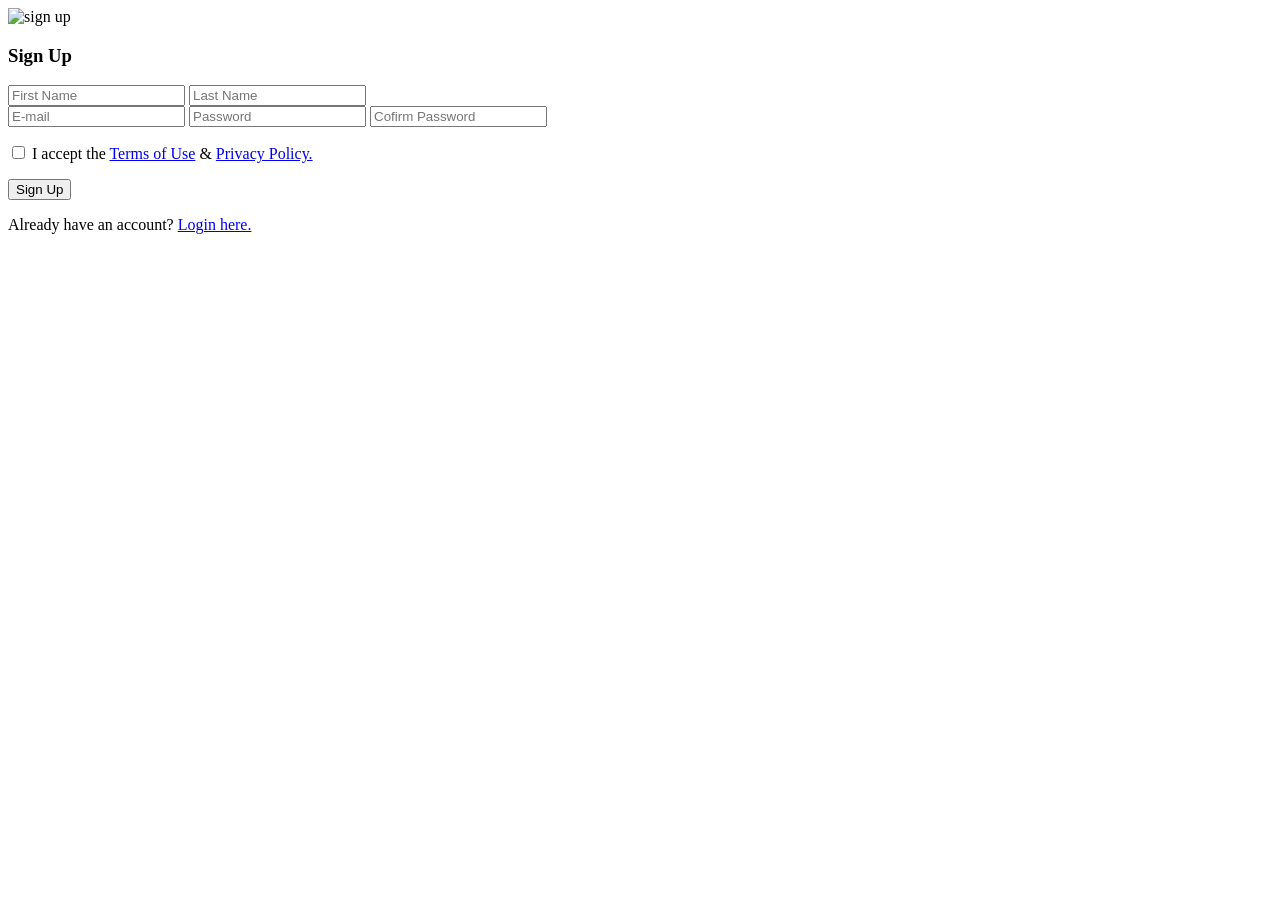
==== Html/Signup.html @ bb989ecc "Edit Css and Html and Images" ====
<!doctype html>
<html lang="en">
  <head>
    <meta charset="UTF-8" />
    <meta name="viewport" content="width=device-width, initial-scale=1.0" />
    <link rel="stylesheet" href="/Registration/Css/Signup_style.css" />
    <title>Sign Up</title>
  </head>
  <body>
    <div class="already">
      <div class="container">
        <div class="rg">
          <img
            src="/Registration/Images/signup.png"
            class="login-image"
            alt="sign up"
          />
          <h3>Sign Up</h3>
        </div>
        <!-- <hr> -->
        <form>
          <div class="names">
            <input type="text" placeholder="First Name" required />
            <input type="text" placeholder="Last Name" required />
          </div>
          <div class="details">
            <input type="email" placeholder="E-mail" required />
            <input type="password" placeholder="Password" required />
            <input type="password" placeholder="Cofirm Password" required />
          </div>
          <div class="T_C">
            <p>
              <input type="checkbox" id="option1" name="option1" /> I accept the
              <a href="#">Terms of Use</a> & <a href="#">Privacy Policy.</a>
            </p>
          </div>
          <button type="submit">Sign Up</button>
        </form>
      </div>
      <p>
        Already have an account?
        <a href="/Registration/Html/Login.html">Login here.</a>
      </p>
    </div>
  </body>
</html>
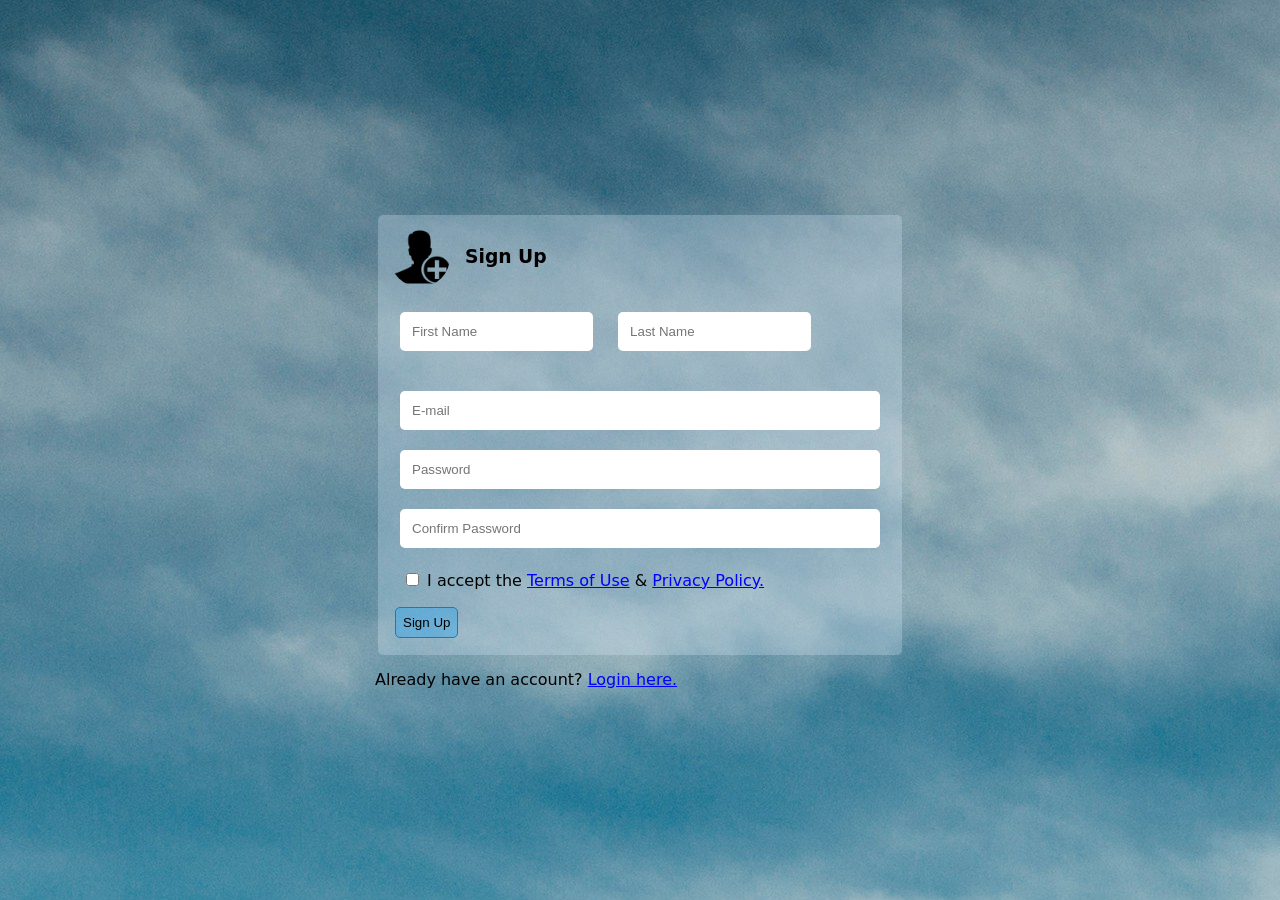
==== commit 658d098c: "Edit Css and Html and Images" ====
--- a/Html/Signup.html
+++ b/Html/Signup.html
@@ -3,7 +3,7 @@
   <head>
     <meta charset="UTF-8" />
     <meta name="viewport" content="width=device-width, initial-scale=1.0" />
-    <link rel="stylesheet" href="/Registration/Css/Signup_style.css" />
+    <link rel="stylesheet" href="/Css/Signup_style.css" />
     <title>Sign Up</title>
   </head>
   <body>
@@ -11,7 +11,7 @@
       <div class="container">
         <div class="rg">
           <img
-            src="/Registration/Images/signup.png"
+            src="/Images/signup.png"
             class="login-image"
             alt="sign up"
           />
@@ -26,7 +26,7 @@
           <div class="details">
             <input type="email" placeholder="E-mail" required />
             <input type="password" placeholder="Password" required />
-            <input type="password" placeholder="Cofirm Password" required />
+            <input type="password" placeholder="Confirm Password" required />
           </div>
           <div class="T_C">
             <p>
@@ -39,7 +39,7 @@
       </div>
       <p>
         Already have an account?
-        <a href="/Registration/Html/Login.html">Login here.</a>
+        <a href="/Html/Login.html">Login here.</a>
       </p>
     </div>
   </body>
--- a/Css/Signup_style.css
+++ b/Css/Signup_style.css
@@ -0,0 +1,89 @@
+body {
+  margin: 0;
+  padding: 0;
+  height: 100vh;
+  display: flex;
+  justify-content: center;
+  align-items: center;
+  font-family:
+    system-ui,
+    -apple-system,
+    BlinkMacSystemFont,
+    "Segoe UI",
+    Roboto,
+    Oxygen,
+    Ubuntu,
+    Cantarell,
+    "Open Sans",
+    "Helvetica Neue",
+    sans-serif;
+  background-image: url(/Images/jade.jpg);
+}
+
+.container {
+  width: 500px;
+  background-color: rgba(220, 238, 255, 0.254);
+  padding: 12px;
+  margin: 15px;
+  border-radius: 5px;
+}
+
+.names input {
+  margin: 10px;
+  padding: 12px;
+  border-radius: 5px;
+  border: 1px;
+  flex: row;
+}
+.details {
+  display: flex;
+  flex-direction: column;
+  margin-top: 20px;
+}
+.details input {
+  margin: 10px;
+  border-radius: 5px;
+  padding: 12px;
+  border: 1px;
+}
+
+input:hover {
+  border: 1px solid midnightblue;
+}
+.rg {
+  display: flex;
+  align-items: center;
+  gap: 15px;
+  margin-bottom: 15px;
+}
+
+.login-image {
+  width: 60px;
+  height: 60px;
+  object-fit: cover;
+  border-radius: 50%;
+}
+.rg h3 {
+  margin: 0;
+}
+button {
+  padding: 7px;
+  border-radius: 5px;
+  background-color: rgba(13, 162, 255, 0.314);
+  color: black;
+  border: 1px solid rgb(5, 128, 205);
+  margin-top: 20px;
+  margin-bottom: 15px;
+  margin: 5px;
+}
+
+button:hover {
+  background-color: rgba(0, 170, 255, 0.575);
+}
+
+.already p {
+  margin: 12px;
+}
+.already a {
+  color: blue;
+}
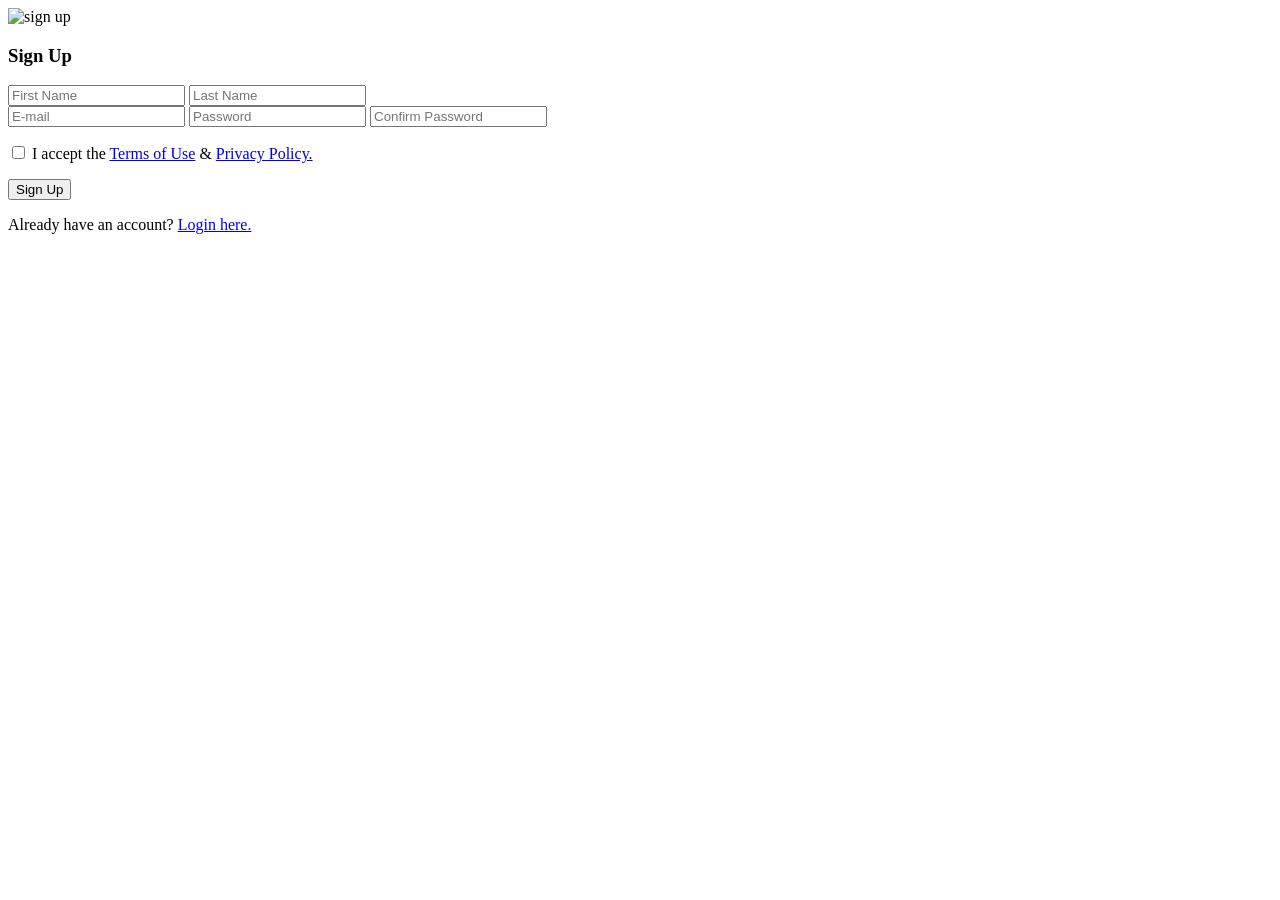
==== commit a95e4bc4: "file path" ====
--- a/Html/Signup.html
+++ b/Html/Signup.html
@@ -3,7 +3,7 @@
   <head>
     <meta charset="UTF-8" />
     <meta name="viewport" content="width=device-width, initial-scale=1.0" />
-    <link rel="stylesheet" href="/Css/Signup_style.css" />
+    <link rel="stylesheet" href="Css/Signup_style.css" />
     <title>Sign Up</title>
   </head>
   <body>
@@ -11,7 +11,7 @@
       <div class="container">
         <div class="rg">
           <img
-            src="/Images/signup.png"
+            src="Images/signup.png"
             class="login-image"
             alt="sign up"
           />
@@ -39,7 +39,7 @@
       </div>
       <p>
         Already have an account?
-        <a href="/Html/Login.html">Login here.</a>
+        <a href="Html/Login.html">Login here.</a>
       </p>
     </div>
   </body>
